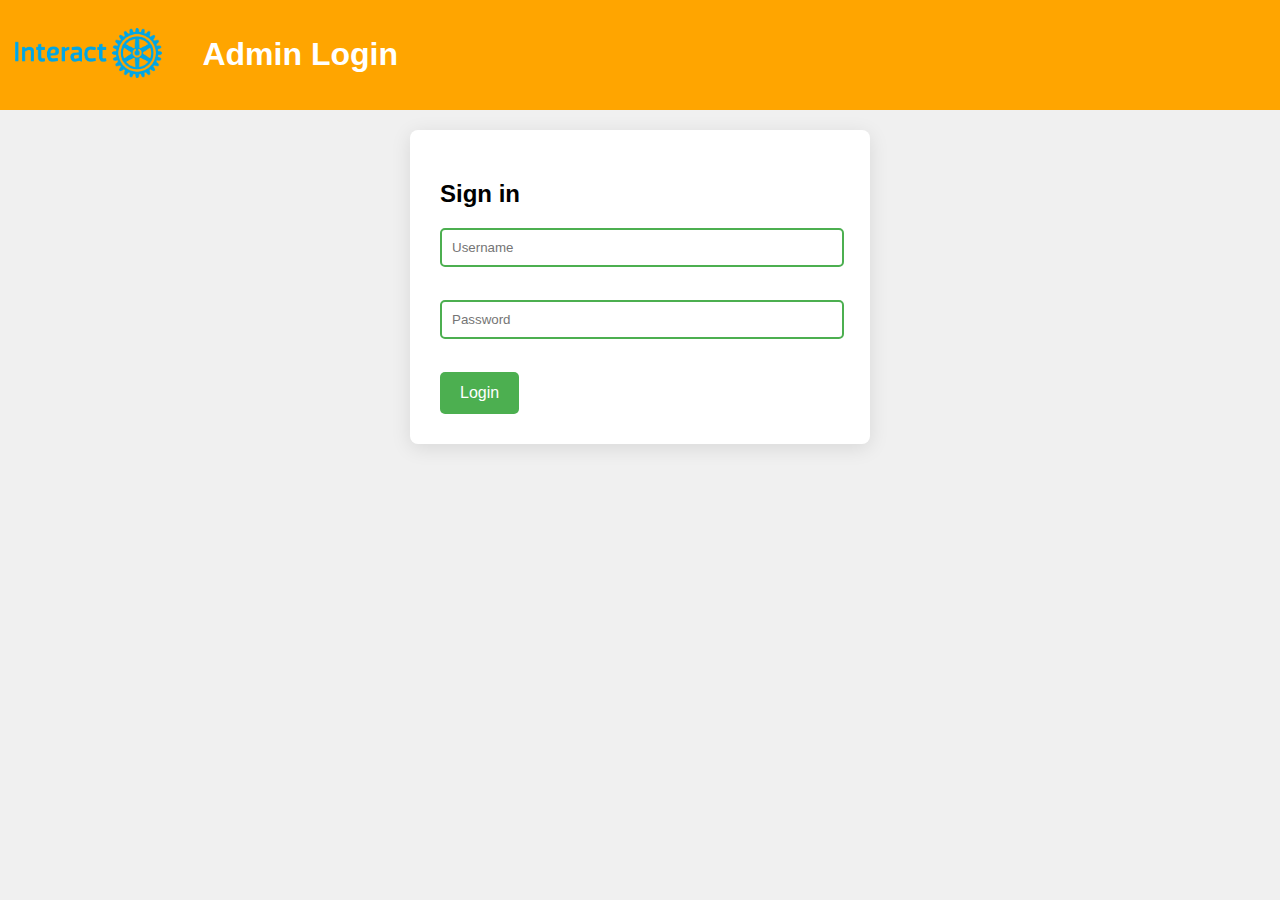
==== login.html @ 7b3c393a "Add files via upload" ====
<!DOCTYPE html>
<html lang="en">
    <head>
        <meta charset="UTF-8">
        <meta name="viewport" content="width=device-width, initial-scale=1.0">
        <link rel="stylesheet" href="style.css">
        <link rel="icon" href="favicon.ico" type="image/x-icon">
        <link rel="icon" href="favicon.png" type="image/png" sizes="32x32">
        <link rel="icon" href="favicon.png" type="image/png" sizes="16x16">
        <title>Admin Login</title>
        <script>
            // Array of admin credentials
            const admins = [
                { username: "Anshul", password: "mentor6" },
                { username: "Anusha", password: "vicepresident6" },
                { username: "Alyssa", password: "president6" },
                { username: "Shashwat", password: "chair8" },
                { username: "Nerav", password: "publicationhead5" },
                { username: "extrauser", password: "extrapassword6" }
            ];

        // Make sure the DOM is fully loaded before running the script
        document.addEventListener("DOMContentLoaded", function() {
            document.getElementById("loginForm").addEventListener("submit", function(event) {
                event.preventDefault();

                const username = document.getElementById("username").value;
                const password = document.getElementById("password").value;

                console.log("Username:", username);
                console.log("Password:", password);

                // Check if the entered credentials match any admin
                const isAdmin = admins.some(admin => admin.username === username && admin.password === password);

                if (isAdmin) {
                    console.log("Login successful");
                    sessionStorage.setItem("authenticated", "true");
                    sessionStorage.setItem("username", username); // Store the username
                    window.location.href = "update.html";
                } else {
                    alert("Invalid credentials. Please try again.");
                    console.log("Login failed");
                }
            });
        });
        </script>
    </head>
<body>
    <header>
        <a href="index.html">
            <img src="logo.png" alt="Interact Club Logo" height="50"> <!-- Interact Club Logo -->
        </a>&nbsp;&nbsp;&nbsp;&nbsp;&nbsp;&nbsp;&nbsp;&nbsp;&nbsp;
        <h1>Admin Login</h1>
    </header>

    <main>
        <form id="loginForm">
            <h2>Sign in</h2>
            <input type="text" id="username" name="username" placeholder="Username" required><br><br>
            <input type="password" id="password" name="password" placeholder="Password" required><br><br>
            <input type="submit" value="Login">
        </form>
    </main>
</body>
</html>
---- style.css ----
body {
    font-family: Arial, sans-serif;
    margin: 0;
    padding: 0;
    background-color: #f0f0f0;
}

header {
    background-color: orange;
    color: white;
    padding: 15px;
    text-align: center;
    position: relative;
    display: flex;
    align-items: center;
}

#header-left {
    display: flex;
    align-items: center;
}

#logo {
    width: 150px;
    height: auto;
    margin-right: 15px;
}

#header-right {
    display: flex;
    align-items: center;
}

#school-logo {
    width: 150px;
    height: auto;
    margin-right: 15px;
}

#admin-login {
    color: white;
    text-decoration: none;
    font-weight: bold;
    margin-left: 15px;
}

main {
    padding: 20px;
}

section {
    background-color: white;
    padding: 20px;
    margin: 20px auto;
    max-width: 500px;
    box-shadow: 0 0 10px rgba(0, 0, 0, 0.1);
}

table {
    width: 100%;
    border-collapse: collapse;
    margin: 20px 0;
}

table, th, td {
    border: 1px solid #ddd;
}

th, td {
    padding: 10px;
    text-align: left;
}

form {
    margin-top: 20px;
}

.nav {
    float: right; /* Aligns the navigation to the right */
}

.button {
    background-color: #4CAF50; /* Green background */
    color: white; /* White text */
    padding: 10px 15px; /* Some padding */
    text-align: center; /* Centered text */
    text-decoration: none; /* Remove underline */
    border-radius: 5px; /* Rounded corners */
    margin: 10px; /* Margin for spacing */
}

.button:hover {
    background-color: #45a049; /* Darker green on hover */
}

form {
    background-color: white;
    padding: 30px;
    border-radius: 8px;
    box-shadow: 0 4px 20px rgba(0, 0, 0, 0.1);
    max-width: 400px;
    margin: auto; /* Center the form */
}

label {
    display: block;
    margin-bottom: 8px;
    font-weight: bold; /* Make labels bold */
}

button {
    background-color: #007bff; /* Change background color */
    color: white; /* Change text color */
    padding: 15px; /* Increase padding */
    font-size: 16px; /* Increase font size */
    border: none; /* Remove default border */
    border-radius: 5px; /* Add border radius */
    cursor: pointer; /* Change cursor on hover */
    transition: background-color 0.3s; /* Smooth transition for background color */
    width: 100%; /* Make the button full width */
}

button:hover {
    background-color: #0056b3; /* Change background color on hover */
}

button:focus {
    outline: none; /* Remove default outline */
    box-shadow: 0 0 5px rgba(0, 123, 255, 0.5); /* Add shadow on focus */
}

input[type="text"],
input[type="number"] {
    width: calc(100% - 20px); /* Full width minus padding */
    padding: 10px;
    margin-bottom: 15px;
    border: 2px solid #4CAF50; /* Green border */
    border-radius: 5px;
    transition: border-color 0.3s; /* Smooth transition for border color */
}

input[type="text"]:focus,
input[type="number"]:focus {
    border-color: #45a049; /* Change border color on focus */
    outline: none; /* Remove default outline */
}

input[type="password"] {
    width: calc(100% - 20px); /* Full width minus padding */
    padding: 10px;
    margin-bottom: 15px;
    border: 2px solid #4CAF50; /* Green border */
    border-radius: 5px;
    transition: border-color 0.3s; /* Smooth transition for border color */
}

input[type="password"]:focus {
    border-color: #45a049; /* Change border color on focus */
    outline: none; /* Remove default outline */
}

input[type="submit"] {
    background-color: #4CAF50;
    color: white;
    border: none;
    padding: 12px 20px;
    border-radius: 5px;
    cursor: pointer;
    font-size: 16px;
    transition: background-color 0.3s; /* Smooth transition for background color */
}

input[type="submit"]:hover {
    background-color: #45a049;
}

#resultMessage {
    margin-top: 20px;
    font-weight: bold;
    color: green;
    text-align: center; /* Center the message */
}

#welcomeMessage {
    margin-bottom: 20px;
    text-align: center; /* Center the welcome message */
}

table {
    width: 100%; /* Set to 100% for maximum width */
    max-width: 1200px; /* Optional: limit max width if needed */
    margin: 20px auto; /* Center the table horizontally with auto margins */
    border-collapse: collapse; /* Remove space between borders */
    font-size: 18px; /* Increase font size */
    text-align: left; /* Align text to the left */
    background-color: #f9f9f9; /* Light background color */
    border-radius: 10px; /* Rounded corners */
    box-shadow: 0 4px 15px rgba(0, 0, 0, 0.2); /* Add shadow for depth */
    overflow: hidden; /* Ensure child elements respect border-radius */
}

th, td {
    padding: 12px 15px; /* Add padding inside cells */
    border: 1px solid #ddd; /* Add border to cells */
}

th {
    background-color: #007bff; /* Header background color */
    color: white; /* Header text color */
    text-transform: uppercase; /* Uppercase text */
}

tr:nth-child(even) {
    background-color: #f2f2f2; /* Alternate row color */
}

tr:hover {
    background-color: #e0e0e0; /* Change background on hover */
    cursor: pointer; /* Change cursor on hover */
}

@media (max-width: 480px) {
    body {
        font-size: 14px; /* Further adjust font size */
    }

    header {
        padding: 10px; /* Add padding for better spacing */
    }

    h1 {
        font-size: 1.5em; /* Adjust heading size */
    }

    .button {
        width: 100%; /* Make buttons full-width */
        padding: 12px; /* Increase button padding */
    }

    table {
        font-size: 12px; /* Smaller font for table */
    }

    iframe {
        width: 100%; /* Make iframe full-width */
        height: auto; /* Adjust height automatically */
    }
}
/* Mobile Responsiveness for Smaller Screens (Keep Desktop Layout Intact) */
@media only screen and (max-width: 600px) {
    body {
        padding: 10px;
    }

    /* Header adjustments */
    header {
        display: flex;
        flex-wrap: wrap; /* Allows the header elements to wrap instead of disappear */
        justify-content: space-between;
        align-items: center;
    }

    header img {
        max-width: 80px; /* Resize logo slightly for mobile */
        height: auto;
    }

    h1 {
        font-size: 1.6rem;
        flex: 1 1 100%; /* Ensures the title spans full width */
        text-align: center;
    }

    /* Navigation link */
    .nav a {
        font-size: 1rem;
        margin-top: 10px;
        padding: 5px;
    }

    /* Maintain table size and visibility */
    table {
        width: 100%;
        font-size: 0.9rem;
    }

    table th, table td {
        padding: 8px;
    }

    /* Forms adjustments */
    form {
        display: flex;
        flex-direction: column; /* Stack the form fields for mobile */
        gap: 15px;
        width: 100%;
    }

    form input, form button {
        width: 100%; /* Make form inputs and buttons full width */
        padding: 10px;
        font-size: 1rem;
    }

    button {
        font-size: 1rem;
    }

    .iframe-container {
        position: relative;
        width: 100%;  /* Full width */
        height: 0;
        padding-bottom: 56.25%;  /* 16:9 Aspect Ratio */
        overflow: hidden;
    }

    .iframe-container iframe {
        position: absolute;
        top: 0;
        left: 0;
        width: 100%;  /* Full width */
        height: 100%; /* Full height */
        border: none; /* Remove border */
        margin-top: 0; /* Keep margin top as specified */
    }
}
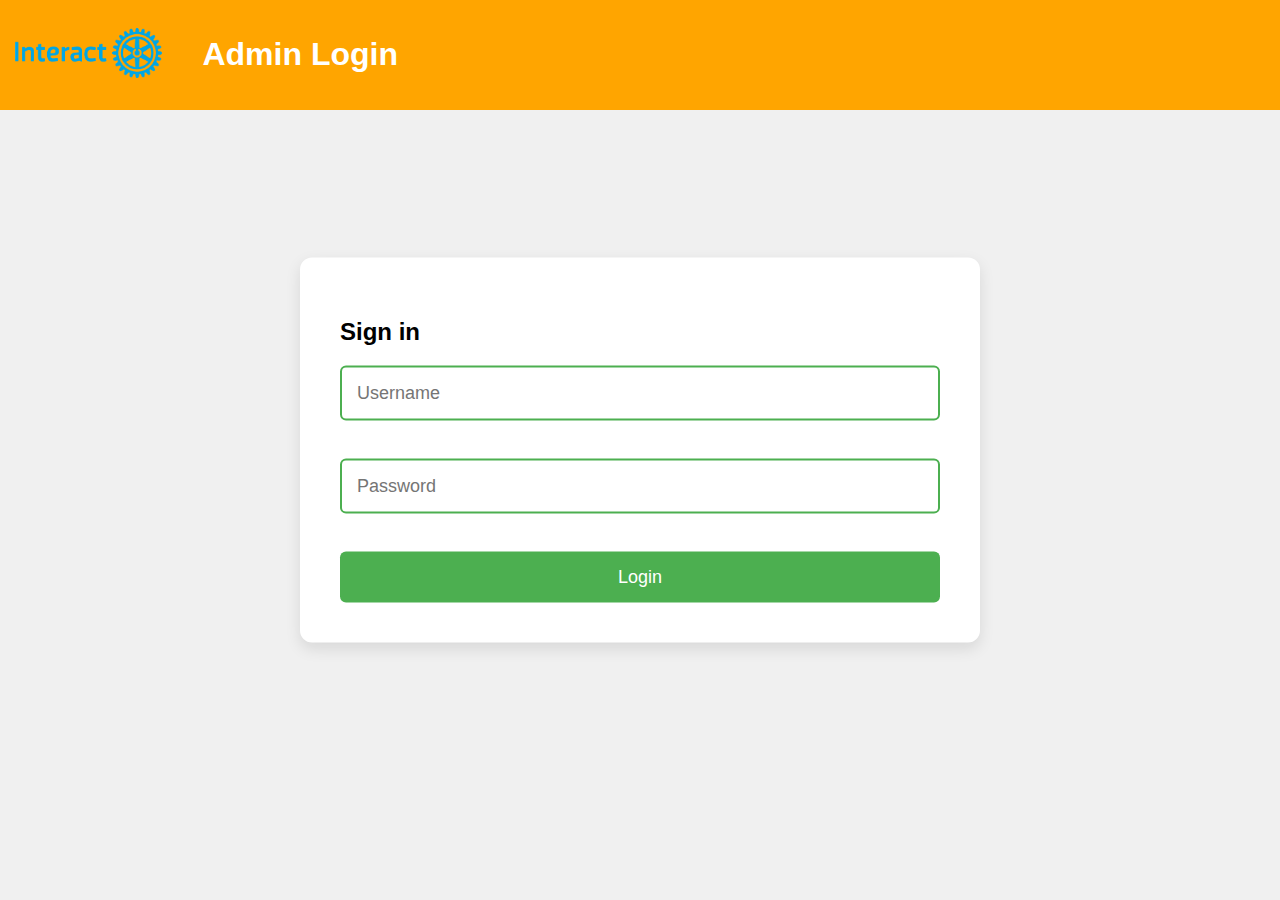
==== commit 6958dee8: "Update login.html" ====
--- a/login.html
+++ b/login.html
@@ -62,5 +62,50 @@
             <input type="submit" value="Login">
         </form>
     </main>
+        <style>
+        /* Center the form horizontally and vertically */
+#loginForm {
+    position: absolute;
+    top: 50%;
+    left: 50%;
+    transform: translate(-50%, -50%);
+    min-width: 600px;                      /* Increased width for a larger rectangular form */
+    padding: 40px;                     /* Padding for internal space */
+    background-color: white;
+    border-radius: 12px;               /* Rounded corners */
+    box-shadow: 0 6px 15px rgba(0, 0, 0, 0.1); /* Shadow for depth */
+    min-height: 300px;                 /* Increased height for a more rectangular shape */
+}
+/* Styling for input fields (text and password) */
+#loginForm input[type="text"],
+#loginForm input[type="password"] {
+    width: 100%;                       /* Full width for input fields */
+    padding: 15px;                    /* Increased padding for comfort */
+    margin-bottom: 20px;              /* Increased spacing between input fields */
+    border: 2px solid #4CAF50;        /* Green border */
+    border-radius: 6px;
+    font-size: 18px;                  /* Increased font size for better readability */
+    box-sizing: border-box;
+}
+
+/* Styling for the submit button */
+#loginForm input[type="submit"] {
+    width: 100%;                      /* Full width for the button */
+    background-color: #4CAF50;
+    color: white;
+    padding: 15px;                    /* Increased padding for comfort */
+    font-size: 18px;                  /* Increased font size for better readability */
+    border: none;
+    border-radius: 6px;
+    cursor: pointer;
+    transition: background-color 0.3s;
+}
+
+/* Hover effect for the submit button */
+#loginForm input[type="submit"]:hover {
+    background-color: #45a049;
+}
+
+    </style>
 </body>
 </html>
